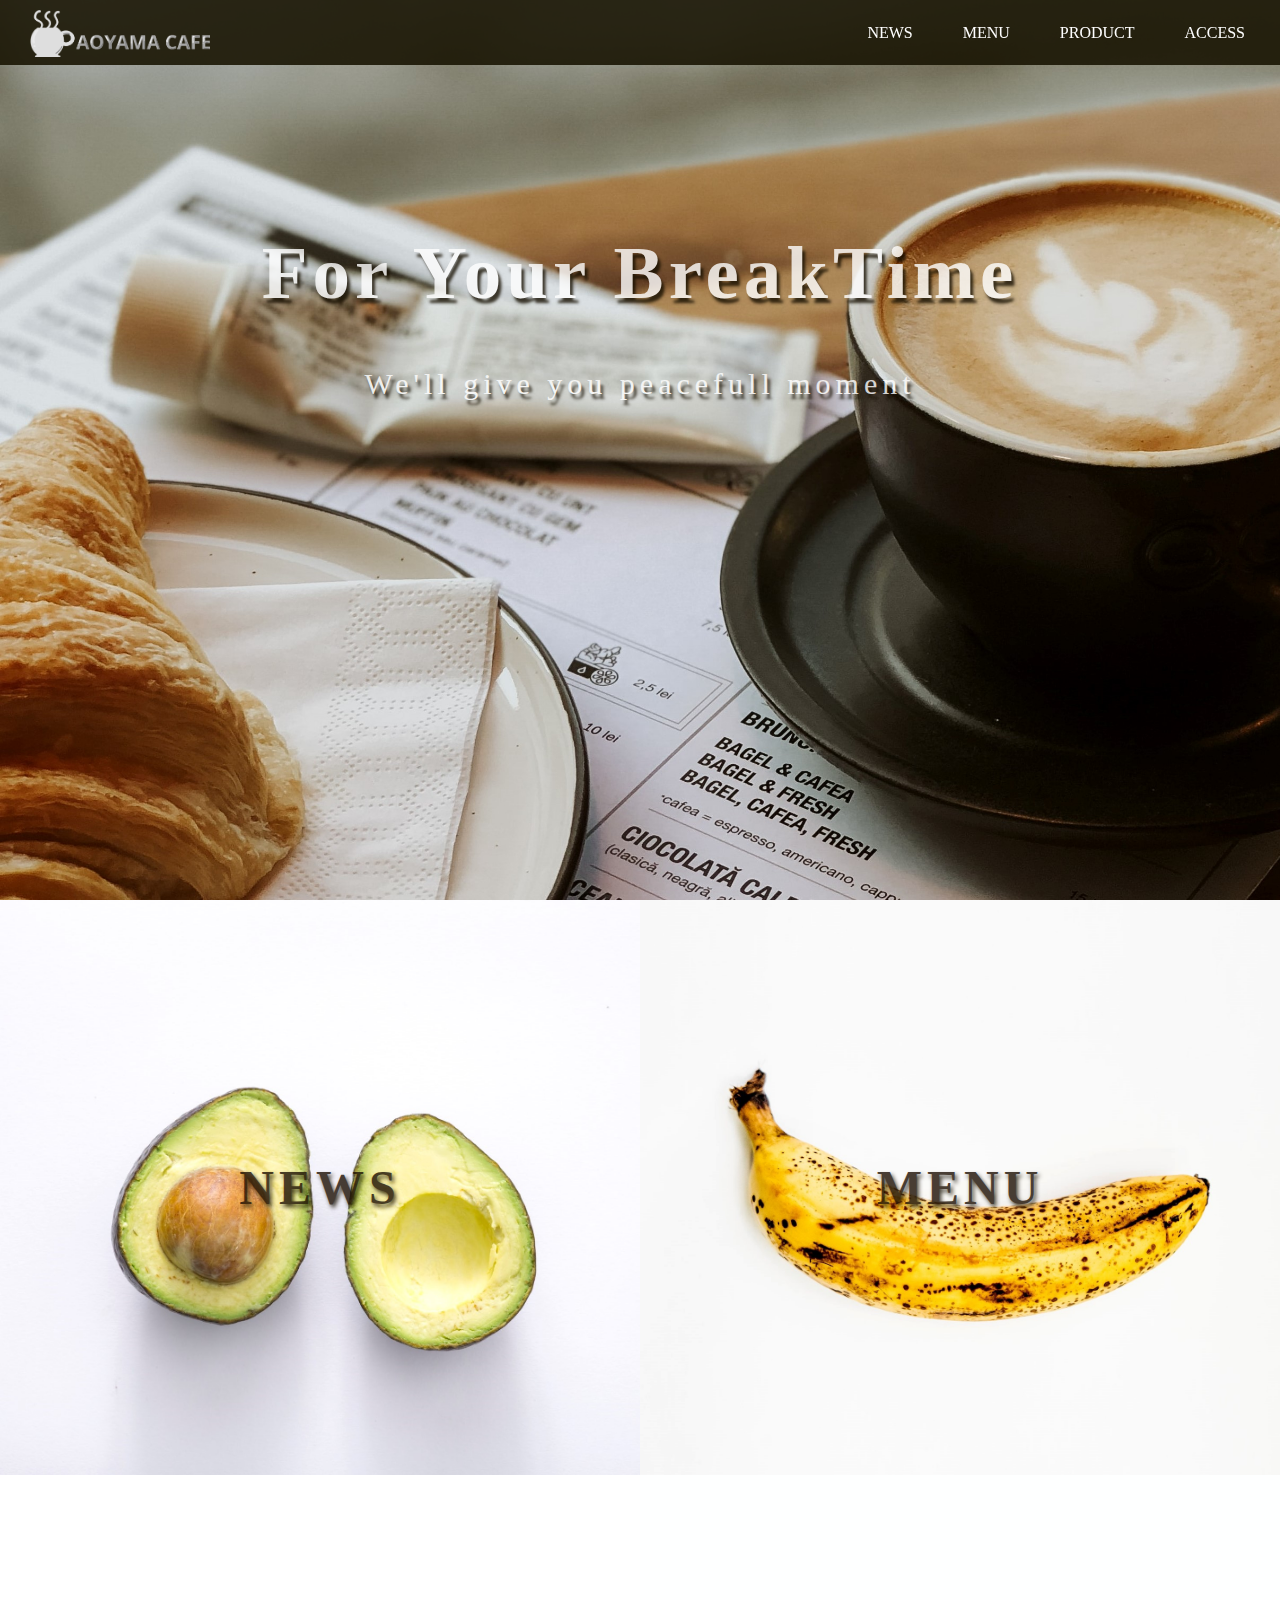
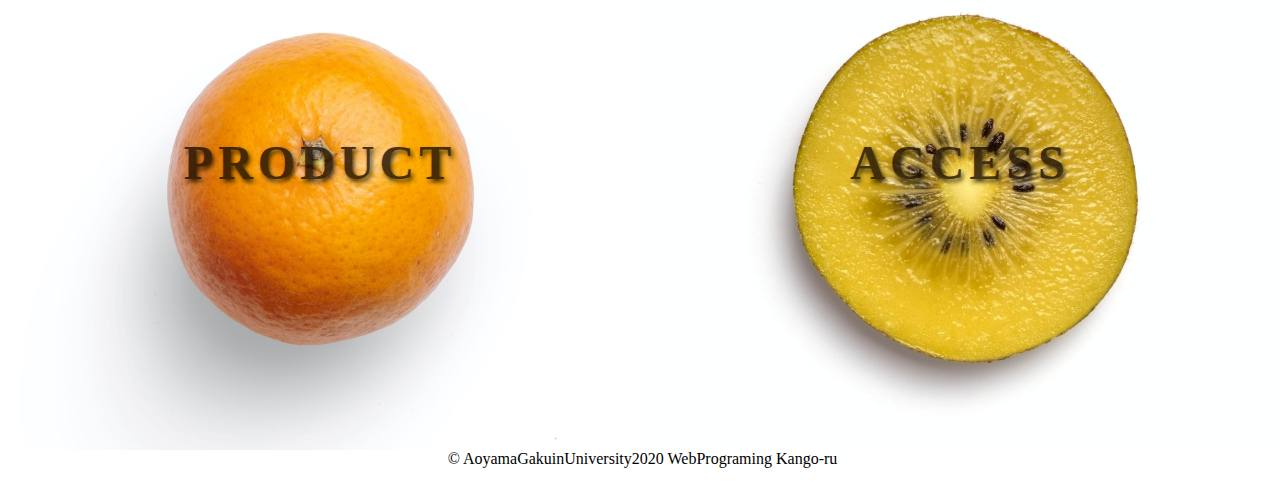
==== index.html @ 3a133eeb "Update index.html" ====
<!DOCTYPE html>
<html>

<head>
  <meta charset="utf-8">
  <!-- ビューポートの設定 -->
	<meta name="viewport" content="width=device-width,initial-scale=1">
  <link rel="stylesheet" href="./css/stylesheet.css">
  <link rel="stylesheet" href="./css/animation.css">
  <link rel="stylesheet" href="https://use.fontawesome.com/releases/v5.6.4/css/all.css">
  <link rel="shortcut icon" href="./images/icon.ico">
  <link rel="stylesheet" href="./css/sp-menu.css" media="screen and (max-width:640px)">
  <script src="https://ajax.googleapis.com/ajax/libs/jquery/3.3.1/jquery.min.js"></script>
  <script type="text/javascript" src="./javascript/script.js"></script>
  <title>AOYAMA CAFE</title>
</head>

<body>
  <div id="box">
    <div class="sk-chase">
      <div class="sk-chase-dot"></div>
      <div class="sk-chase-dot"></div>
      <div class="sk-chase-dot"></div>
      <div class="sk-chase-dot"></div>
      <div class="sk-chase-dot"></div>
      <div class="sk-chase-dot"></div>
    </div>
  </div>

  <div class="wrapper" id="#">
    <div id="sp-icon" class="sp-close">
      <span></span>
    </div>
    <header>
      <!-- logo -->
      <div class="header-left">
        <a href="#"><img src="./images/logo.png" alt="logo.png"></a>
      </div>
      <div class="header-right">
        <!-- navigation menu -->
        <a href="./html/news.html">NEWS</a>
        <a href="./html/menu.html">MENU</a>
        <a href="./html/product.html">PRODUCT</a>
        <a href="./html/access.html">ACCESS</a>
      </div>
    </header>
    <main>
      <div class="top">
        <h1>For Your BreakTime</h1>
        <p>We'll give you peacefull moment</p>
      </div>
      <div class="contents">
        <a href="./html/news.html">
          <div class="contents-item news-item">
            <h1>NEWS</h1>
          </div>
        </a>
        <a href="./html/menu.html">
          <div class="contents-item menu-item">
            <h1>MENU</h1>
          </div>
        </a>
        <a href="./html/product.html">
          <div class="contents-item product-item">
            <h1>PRODUCT</h1>
          </div>
        </a>
        <a href="access.html">
          <div class="contents-item access-item">
            <h1>ACCESS</h1>
          </div>
        </a>
      </div>
    </main>
    <footer>
      <div class="footer-left">
        <p>&copy; AoyamaGakuinUniversity2020 WebPrograming Kango-ru</p>
      </div>
      <div id="page_top">
        <a href="#"></a>
      </div>
    </footer>

  </div>
  <ul id="menu">
    <li><a href="./html/news.html">NEWS</a></li>
    <li><a href="./html/menu.html">MENU</a></li>
    <li><a href="./html/product.html">PRODUCT</a></li>
    <li><a href="./html/access.html">ACCESS</a></li>
  </ul>
<script src="https://ajax.googleapis.com/ajax/libs/jquery/1.12.2/jquery.min.js"></script>
<script src="./javascript/sp-menu.js"></script>
</body>

</html>
---- css/stylesheet.css ----
/* for all*/
* {
  box-sizing: border-box;
}

body {
  margin: 0;
  font-family: "Yu Gothic", "游ゴシック", YuGothic, "游ゴシック体";
}

a {
  text-decoration: none;
}

.loader,
.loader:before,
.loader:after {
  background: #ffffff;
  -webkit-animation: load1 1s infinite ease-in-out;
  animation: load1 1s infinite ease-in-out;
  width: 1em;
  height: 4em;
}
.loader {
  color: #ffffff;
  text-indent: -9999em;
  margin: 88px auto;
  position: relative;
  font-size: 11px;
  -webkit-transform: translateZ(0);
  -ms-transform: translateZ(0);
  transform: translateZ(0);
  -webkit-animation-delay: -0.16s;
  animation-delay: -0.16s;
}
.loader:before,
.loader:after {
  position: absolute;
  top: 0;
  content: '';
}
.loader:before {
  left: -1.5em;
  -webkit-animation-delay: -0.32s;
  animation-delay: -0.32s;
}
.loader:after {
  left: 1.5em;
}
@-webkit-keyframes load1 {
  0%,
  80%,
  100% {
    box-shadow: 0 0;
    height: 4em;
  }
  40% {
    box-shadow: 0 -2em;
    height: 5em;
  }
}
@keyframes load1 {
  0%,
  80%,
  100% {
    box-shadow: 0 0;
    height: 4em;
  }
  40% {
    box-shadow: 0 -2em;
    height: 5em;
  }
}

/* header */
header {
  height: 65px;
  width: 100%;
  background-color: rgba(26, 21, 3, 0.9);
  position: fixed;
  top: 0;
  z-index: 10;
}

.header-left {
  float: left;
}

.header-left img {
  width: 180px;
  margin-top: 10px;
  margin-left: 30px;
}

.header-right {
  float: right;
  margin-right: 10px;
}

.header-right a {
  line-height: 65px;
  padding: 0 25px;
  color: white;
  display: block;
  float: left;
  transition: all 0.5s;
}

.header-right a:hover {
  background-color: rgba(64, 53, 18, 0.51);
}

/* main */

.content{
  text-align: center;
}

/* footer */
footer {
  clear: both;
}

footer p {
  padding-left: 5px;
  text-align: center;
}

#page_top {
  width: 50px;
  height: 50px;
  position: fixed;
  right: 0;
  bottom: 0;
  background-color: #91762c;
  opacity: 0.6;
}

#page_top a {
  position: relative;
  display: block;
  width: 50px;
  height: 50px;
  text-decoration: none;
}

#page_top a::before {
  font-family: 'Font Awesome 5 Free';
  font-weight: 900;
  content: '\f102';
  font-size: 25px;
  color: #ffffff;
  position: absolute;
  width: 25px;
  height: 25px;
  top: 0;
  bottom: 0;
  right: 0;
  left: 0;
  margin: auto;
  text-align: center;
}

/* index.html */
.contents{
  width: 100%;
}
.top {
  height: 100vh;
  padding: 180px 0 100px 0;
  background-image: url(../images/top.jpg);
  background-size: cover;
  color: white;
  text-align: center;
}

.top h1 {
  opacity: 0.8;
  font-size: 75px;
  letter-spacing: 5px;
  text-shadow: 3px 5px 3px rgb(22, 15, 1);
}

.top p {
  opacity: 0.8;
  font-size: 30px;
  margin-bottom: 40px;
  letter-spacing: 5px;
  text-shadow: 3px 5px 3px rgb(22, 15, 1);
}

.contents-item {
  float: left;
  background-size: cover;
  width: 50%;
  padding: 17.8% 0;
  text-align: center;
  vertical-align: center;
  transition: all 0.5s;
}

.menu-item {
  background-image: url(../images/banana.jpg);
}

.product-item {
  background-image: url(../images/orange.jpg);
}

.news-item {
  background-image: url(../images/abokado.jpg);
}

.access-item {
  background-image: url(../images/kiwi.jpg);
}

.contents-item:hover {
  float: left;
  background-size: cover;
  width: 50%;
  padding: 17.8% 0;
  text-align: center;
  vertical-align: center;
}

.menu-item:hover {
  background-image: url(../images/banana_pink.jpg);
}

.product-item:hover {
  background-image: url(../images/orange_blue.jpg);
}

.news-item:hover {
  background-image: url(../images/abokado_purple.jpg);
}

.access-item:hover {
  background-image: url(../images/kiwi_red.jpg);
}

.contents-item h1 {
  opacity: 0.8;
  font-size: 3em;
  letter-spacing: 5px;
  color: rgba(28, 15, 3, 1);
  text-shadow: 2px 3px 4px rgb(22, 15, 1);
}

/* サブページ */
.page-title {
  width: 100%;
  height: 300px;
  padding-top: 60px;
  background-image: url(../images/title.jpg);
}

.page-title h1 {
  font-size: 5em;
  text-shadow: 3px 5px 3px rgb(22, 15, 1);
  opacity: 0.8;
  letter-spacing: 5px;
  text-align: center;
  color: rgb(255, 255, 255);
}

/* news.html */
.news-content{
  width: 75%;
  margin: 32px auto;
}
.cat_box{
  border: 5px solid rgba(26, 21, 3, 0.9);
  margin-bottom: 40px;
  padding: 32px 40px;
}
.cat_con{
  display: flex;
  justify-content: flex-start;
}
.icn{
  display: inline-block;
  font-size: 1.2em;
  height: 34px;
  margin: 0 16px 0 0;
  padding: 3.2px 16px 0 16px;
}
.icn_new{
  background-color: rgb(140, 134, 100);
}
.icn_imp{
  background-color: rgb(212, 145, 5);
}

.cat_head{
  padding-bottom: 8px;
  margin-bottom: 16px;
  border-bottom: 3px solid rgba(26, 21, 3, 0.9);
}
.cat_box .cat_con .ttl_box{
  flex: 0 2 auto;
  margin: auto 0;
  font-size: 1.5em;
  font-weight: normal;
  color: rgb(87, 76, 16);
  line-height: 1.8;
  text-align: left;
  padding: 0;
}

.cat_con .img_box{
  flex: 0 0 240px;
  margin: 0 8px 0 0;
}

.img_box img{
  width: 100%;
}
.cat_name{
  background-color: rgba(26, 21, 3, 0.9);
  color: white;
}
.date{
  padding-left: 0;
  margin-right: 0;
}
/* menu.html */
.menu-li{
  display: flex;
  flex-direction: row;
  flex-wrap: wrap;
  width: 90%;
  margin: 0 auto;
}
.menu-content {
  width: 25%;
  padding: 0;
  margin: 0;
}

.menu-img {
  width: 100%;
  height: 100%;
  padding: 0;
  margin: 0;
}

.menu-img img {
  width: inherit;
  opacity: 0;
  border: 1px solid black;
  -webkit-transition: opacity 3s;
  transition: opacity 3s;
}

.menu-img.lazyloaded img.lazyloaded{
  opacity: 1;
}

.menu-txt {
  padding-left: 5px;
  line-height: 8px;
  margin: 0;
}

.menu-name, .menu-price{
  margin-top: 0;
  padding-top: 10px;
  line-height: 10px;
}
.menu-price::before {
  content: "\0a5";
  /*¥マークを挿入 */
  display: inline;
}

.index_name{
  border-bottom: 2px dashed rgba(26, 21, 3, 0.9);
}
/* product.html */


/* access.html */
.ggmap {
  position: relative;
  padding-bottom: 56.25%;
  padding-top: 30px;
  height: 0;
  width: 90%;
  margin: 0 auto;
  overflow: hidden;
}

.ggmap iframe,
.ggmap object,
.ggmap embed {
  position: absolute;
  top: 0;
  left: 0;
  width: 100%;
  height: 100%;
}

#info-table{
  width: 50%;
  border-collapse: collapse;
  margin: 20px auto;
}

#info-table tr{
  border-bottom: solid 2px white;
}

#info-table tr:last-child{
  border-bottom: none;
}

#info-table th{
  position: relative;
  text-align: left;
  width: 30%;
  background-color: #66583d;
  color: white;
  text-align: center;
  padding: 10px 0;
}

#info-table th:after{
  display: block;
  content: "";
  width: 0px;
  height: 0px;
  position: absolute;
  top:calc(50% - 10px);
  right:-10px;
  border-left: 10px solid #66583d;
  border-top: 10px solid transparent;
  border-bottom: 10px solid transparent;
}

#info-table td{
  text-align: left;
  width: 70%;
  text-align: center;
  background-color: #eee;
  padding: 10px 0;
}

ul#menu{
  display: none;
}

@media screen and (max-width: 767px){
  .top h1{
    font-size: 1.5em;
  }
  .top p{
    font-size: 0.8em;
  }
  .contents-item{
    width: 100%;
    padding: 28% 0;
  }
  .header-left img{
    width: 100px;
    margin-top: 20px;
    margin-left: 20px;
  }

  /* news.html */
  .news-content{
    width: 100%;
  }
  .cat_box{
    line-height: 1.3;
    padding: 12px 16px;
    border-top: 3px solid rgba(26, 21, 3, 0.9);
    border-left: none;
    border-right: none;
    border-bottom: 3px solid rgba(26, 21, 3, 0.9);
  }
  .cat_box .cat_con .ttl_box{
    font-size: 1em;
  }
  .cat_con .img_box{
    flex: 0 0 120px;
    margin: 0 4px 0 0;
  }
  .icn{
    padding: 6px 16px 0 16px;
    font-size: 0.75em;
    height: 30px;
    margin-right: 8px;
  }
  .date{
    padding-left: 0;
  }

  .page-title{
    height: 250px;
    font-size: 0.8em;
  }
  .menu-li{
    width: 100%;
  }

  .menu-content{
    width: 50%;
  }

  #info-table{
    width: 100%;
  }

  .ggmap{
    width: 100%;
  }
}
---- css/animation.css ----
.sk-chase {
  width: 200px;
  height: 200px;
  position: relative;
  top: 40%;
  margin: auto;
  animation: sk-chase 2.5s infinite linear both;
}

.sk-chase-dot {
  width: 100%;
  height: 100%;
  position: absolute;
  left: 0;
  top: 0;
  animation: sk-chase-dot 2.0s infinite ease-in-out both;
}

.sk-chase-dot:before {
  content: '';
  display: block;
  width: 25%;
  height: 25%;
  background-color: #c4ac8e;
  opacity: 0.7;
  border-radius: 100%;
  animation: sk-chase-dot-before 2.0s infinite ease-in-out both;
}

.sk-chase-dot:nth-child(1) { animation-delay: -1.1s; }
.sk-chase-dot:nth-child(2) { animation-delay: -1.0s; }
.sk-chase-dot:nth-child(3) { animation-delay: -0.9s; }
.sk-chase-dot:nth-child(4) { animation-delay: -0.8s; }
.sk-chase-dot:nth-child(5) { animation-delay: -0.7s; }
.sk-chase-dot:nth-child(6) { animation-delay: -0.6s; }
.sk-chase-dot:nth-child(1):before { animation-delay: -1.1s; }
.sk-chase-dot:nth-child(2):before { animation-delay: -1.0s; }
.sk-chase-dot:nth-child(3):before { animation-delay: -0.9s; }
.sk-chase-dot:nth-child(4):before { animation-delay: -0.8s; }
.sk-chase-dot:nth-child(5):before { animation-delay: -0.7s; }
.sk-chase-dot:nth-child(6):before { animation-delay: -0.6s; }

@keyframes sk-chase {
  100% { transform: rotate(360deg); }
}

@keyframes sk-chase-dot {
  80%, 100% { transform: rotate(360deg); }
}

@keyframes sk-chase-dot-before {
  50% {
    transform: scale(0.4);
  } 100%, 0% {
    transform: scale(1.0);
  }
}
#box{
  position: fixed;
  top: 0;
  left: 0;
  width: 100vw;
  height: 100vh;
  z-index: 9999;
  -webkit-transition: all 1.2s ease; /* 1.2秒でフェードアウト */
          transition: all 1.2s ease;
  color: #fff; /* ローディングアニメーションカラー */
  background-color: rgba(27, 18, 3, 0.7);
}

.loaded{
  opacity: 0;
  visibility: hidden;
  pointer-events: none;
}

.page-title h1{
  color: #ffffff;
  animation: font-color 1.5s infinite;
}

@keyframes font-color {
  0%{color: rgb(255, 255, 255);}
  0.1%{color: rgb(203, 195, 164);}
  5%{color: rgb(185, 167, 127);}
  25%{color: rgb(152, 133, 91);}
  40%{color: rgb(79, 65, 17);}
  50%{color: rgb(27, 21, 0);}
  55%{color: rgb(79, 65, 17);}
  65%{color: rgb(152, 133, 91);}
  80%{color: rgb(185, 167, 127);}
  90%{color: rgb(203, 195, 164);}
  100%{color: rgb(255, 255, 255);}
}
---- css/sp-menu.css ----
@charset "utf-8";


/* -- ul#menu -------------------------------------------------------------------------------- */

ul#menu {
	list-style-type: none;
	width: 100%;
	background: #ebe2ce;
	opacity: 0.9;
	position: fixed;
	left: 0px;
	top: 65px;
	z-index: 990;
	display: none;
	padding-left: 0;
	margin: 0;
}

ul#menu li {
	text-align: center;
}

ul#menu li a {
	font-weight: bold;
	color: rgb(32, 27, 0);
	text-decoration: none;
	display: block;
	padding: 15px 0;
}

ul#menu li a:hover {
	background: #a9a9a9;
	opacity: 0.7;
}


/* -- div#sp-icon -------------------------------------------------------------------------------- */

div#sp-icon {
	width: 65px;
	height: 65px;
	position: fixed;
	right: 0px;
	top: 0px;
	z-index: 999;
}

div#sp-icon:hover {
	cursor: pointer;
	opacity: 0.7;
}

div#sp-icon span,
div#sp-icon span:before,
div#sp-icon span:after {
	display: inline-block;
	width: 30px;
	height: 3px;
	background: #f2e8c7;
	position: absolute;
	transition-property: transform;
	transition-duration: 0.3s;
}

div#sp-icon span {
	left: 50%;
	top: 50%;
	transform: translate( -50%, -50% );
}

div#sp-icon span:before {
	content: "";
	transform: translateY( -10px ) rotate( 0deg );
}

div#sp-icon span:after {
	content: "";
	transform: translateY( 10px ) rotate( 0deg );
}


div.sp-open span {
	background: transparent !important;
}

div.sp-open span:before {
	transform: rotate( 45deg ) !important;
}

div.sp-open span:after {
	transform: rotate( -45deg ) !important;
}

.header-right{
	display: none;
}
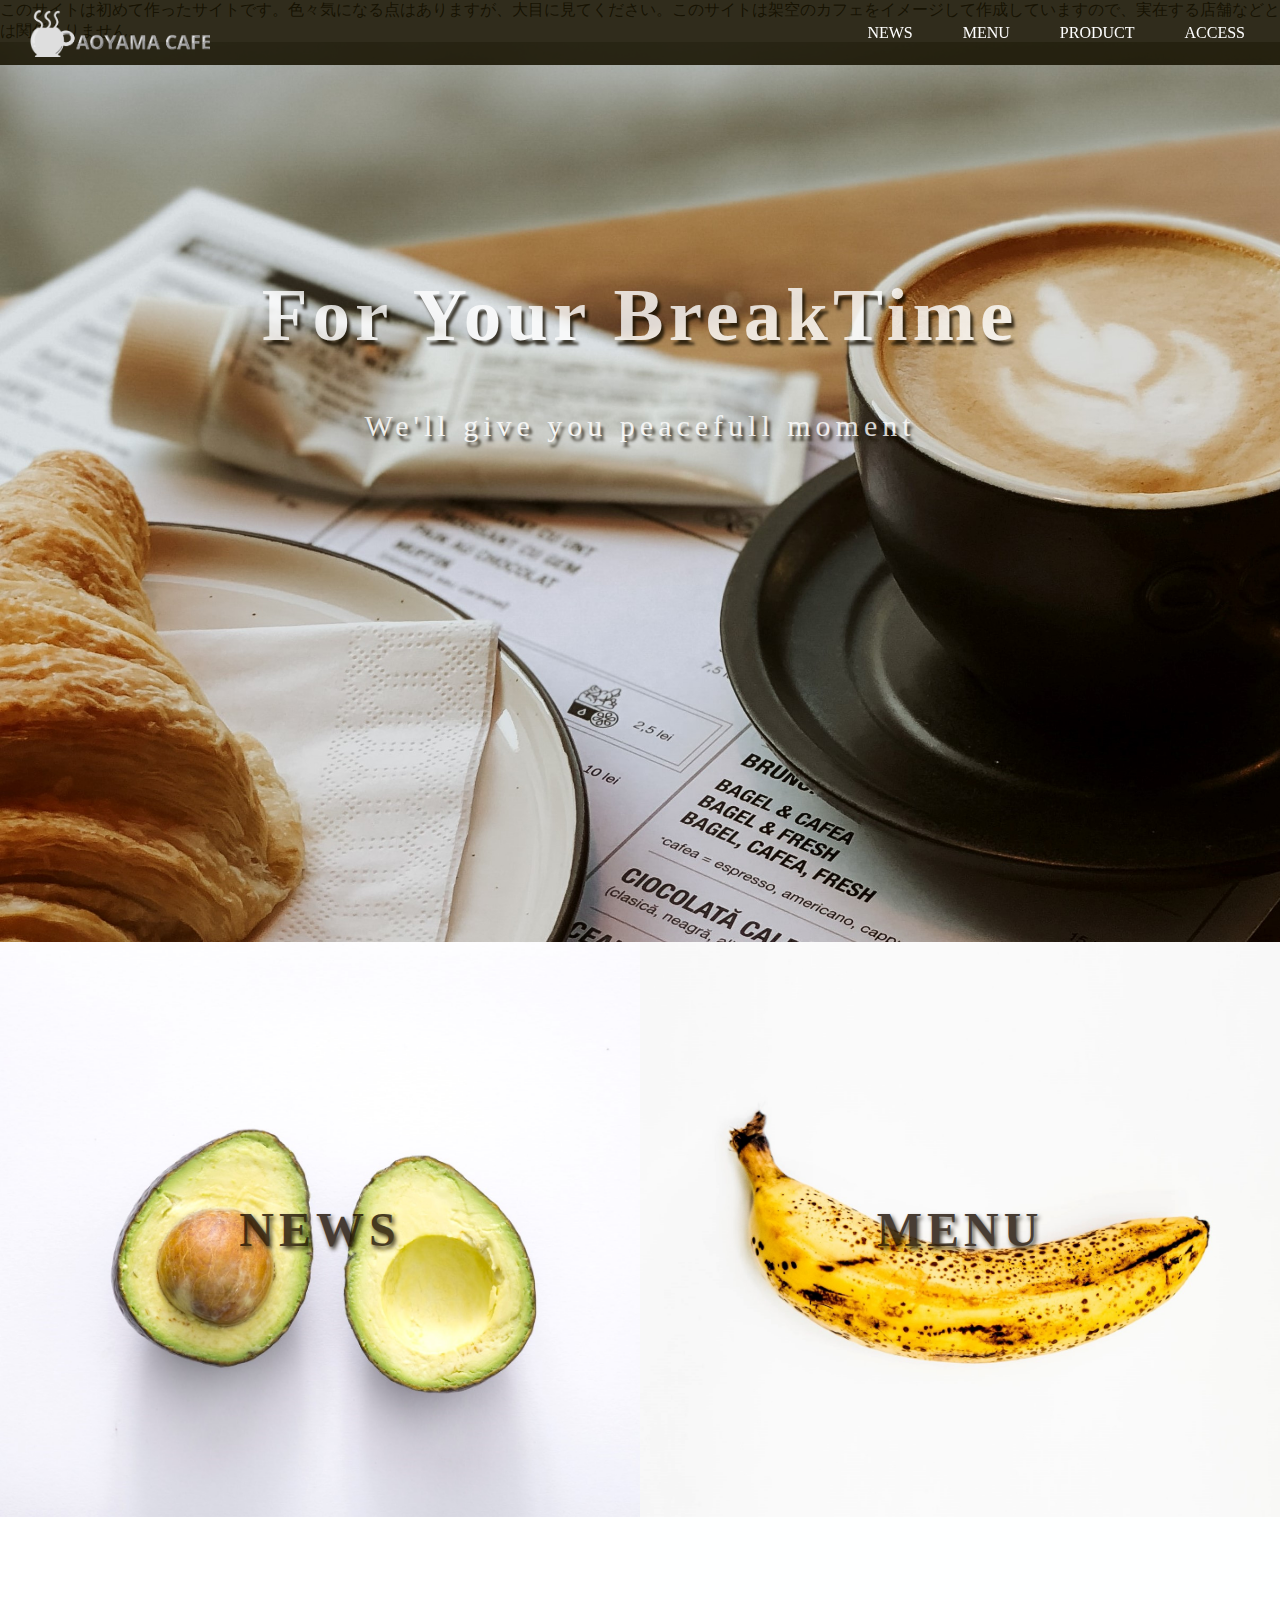
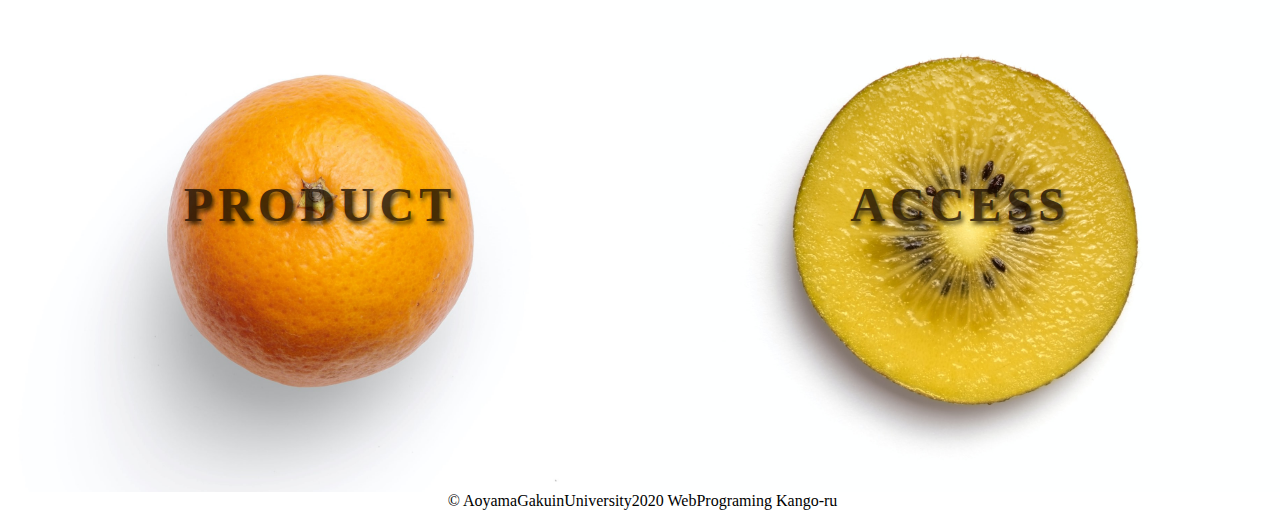
==== commit 70d101c1: "Update index.html" ====
--- a/index.html
+++ b/index.html
@@ -4,7 +4,9 @@
 <head>
   <meta charset="utf-8">
   <!-- ビューポートの設定 -->
-	<meta name="viewport" content="width=device-width,initial-scale=1">
+  <meta name="viewport" content="width=device-width,initial-scale=1">
+	<description>このサイトは初めて作ったサイトです。色々気になる点はありますが、大目に見てください。このサイトは架空のカフェをイメージして作成していますので、実在する店舗などとは関係ありません。</description>
+	<meta name="twitter:image" content="https://kango-ru.github.io/FirstWEBSITE/images/logo.png" />
   <link rel="stylesheet" href="./css/stylesheet.css">
   <link rel="stylesheet" href="./css/animation.css">
   <link rel="stylesheet" href="https://use.fontawesome.com/releases/v5.6.4/css/all.css">
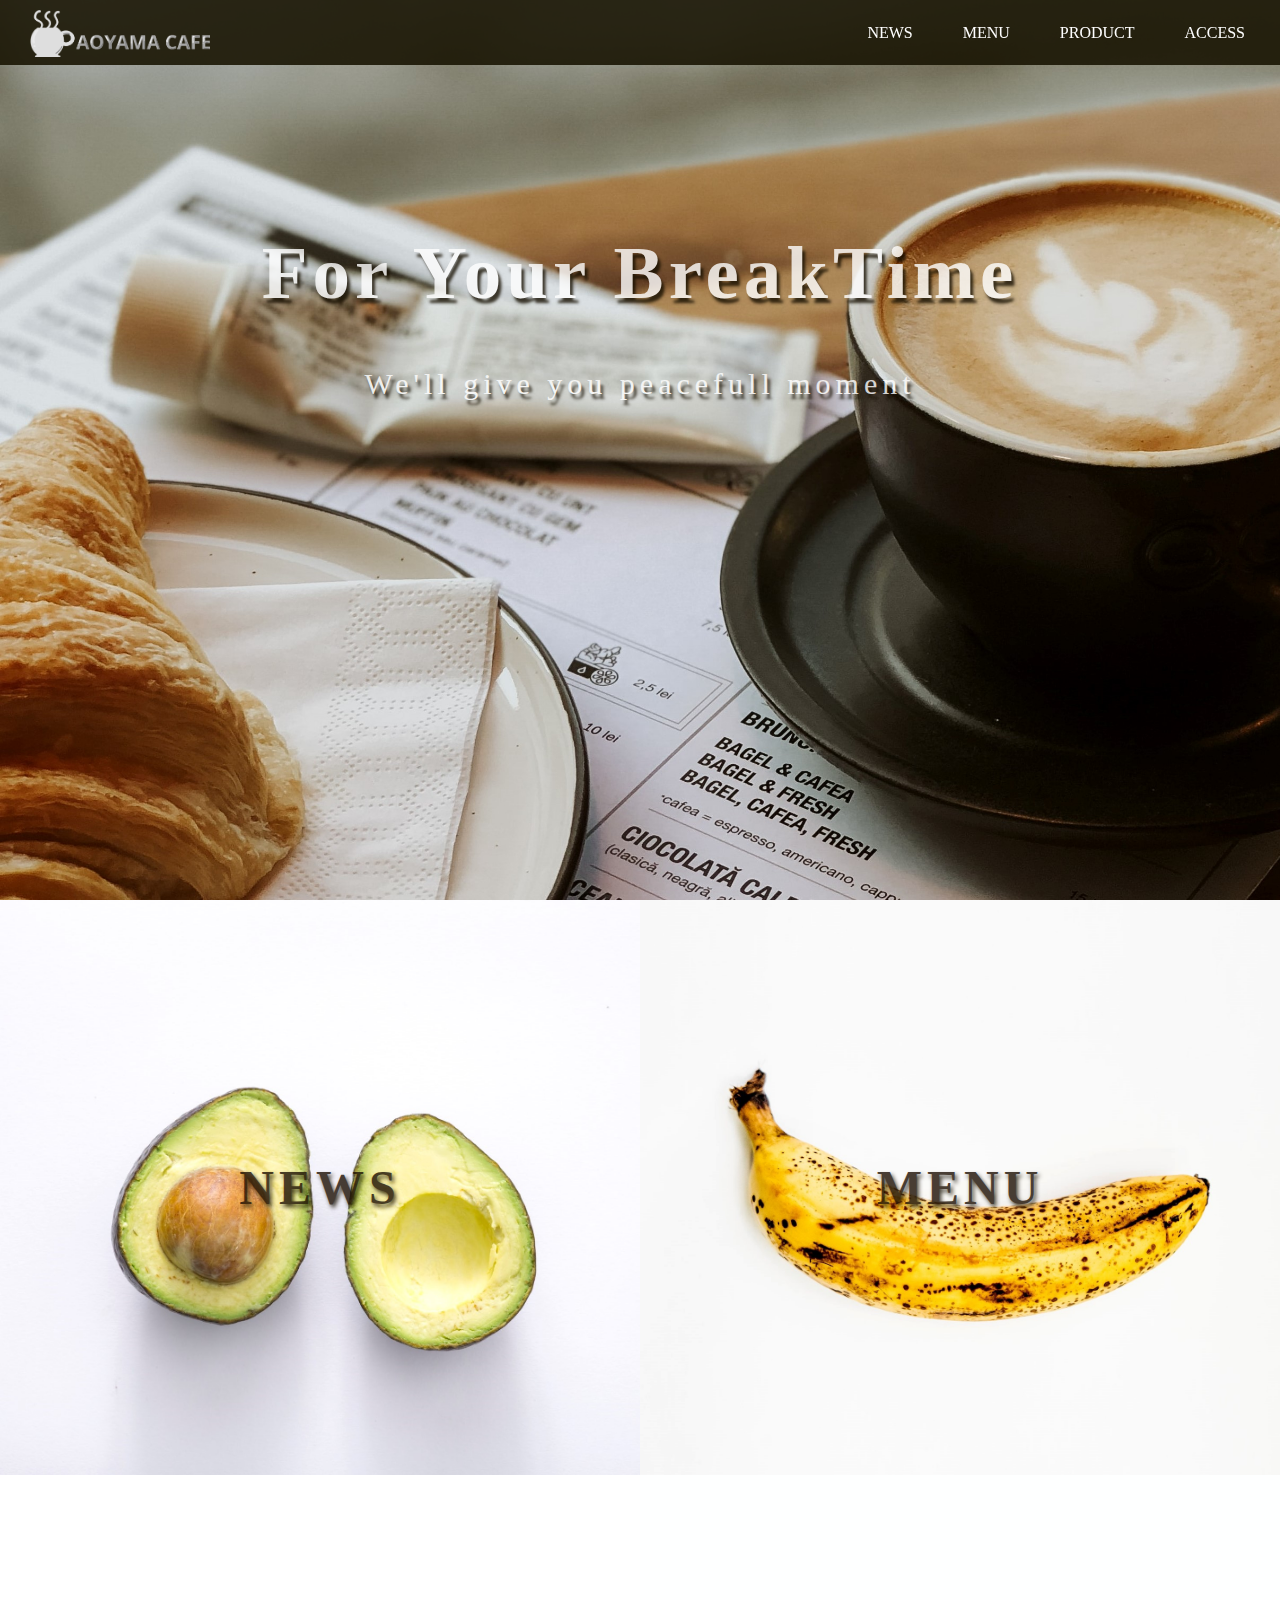
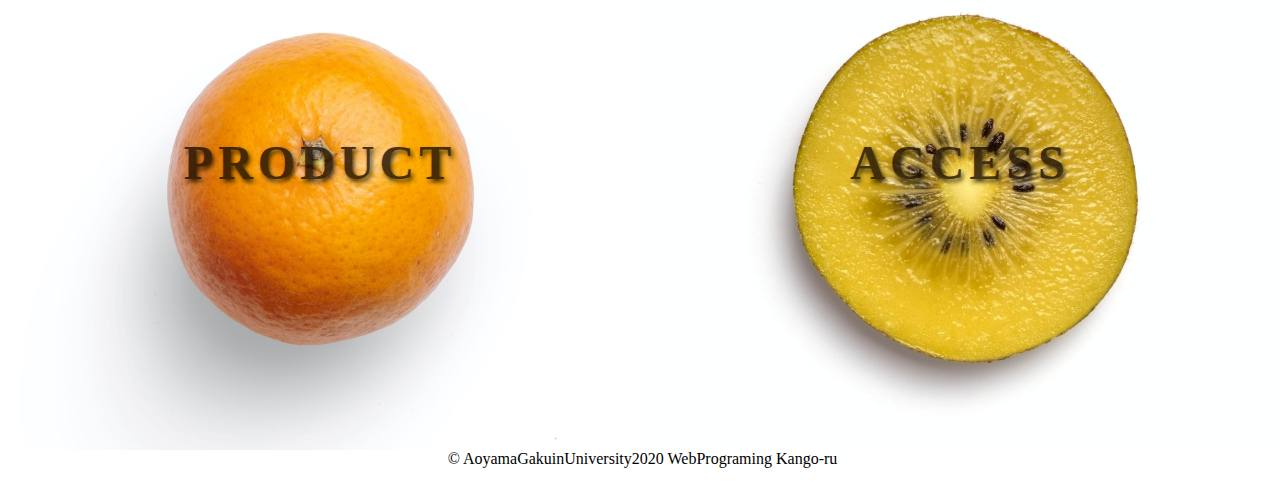
==== commit 5450b425: "Update index.html" ====
--- a/index.html
+++ b/index.html
@@ -5,8 +5,9 @@
   <meta charset="utf-8">
   <!-- ビューポートの設定 -->
   <meta name="viewport" content="width=device-width,initial-scale=1">
-	<description>このサイトは初めて作ったサイトです。色々気になる点はありますが、大目に見てください。このサイトは架空のカフェをイメージして作成していますので、実在する店舗などとは関係ありません。</description>
-	<meta name="twitter:image" content="https://kango-ru.github.io/FirstWEBSITE/images/logo.png" />
+	<meta name="description" content="このサイトは初めて作ったサイトです。色々気になる点はありますが、大目に見てください。このサイトは架空のカフェをイメージして作成していますので、実在する店舗などとは関係ありません。">
+	<meta name="keywords" content="Kango-ruFirstWebsite">
+	<meta name="twitter:card" content="summary_large_image">
   <link rel="stylesheet" href="./css/stylesheet.css">
   <link rel="stylesheet" href="./css/animation.css">
   <link rel="stylesheet" href="https://use.fontawesome.com/releases/v5.6.4/css/all.css">
